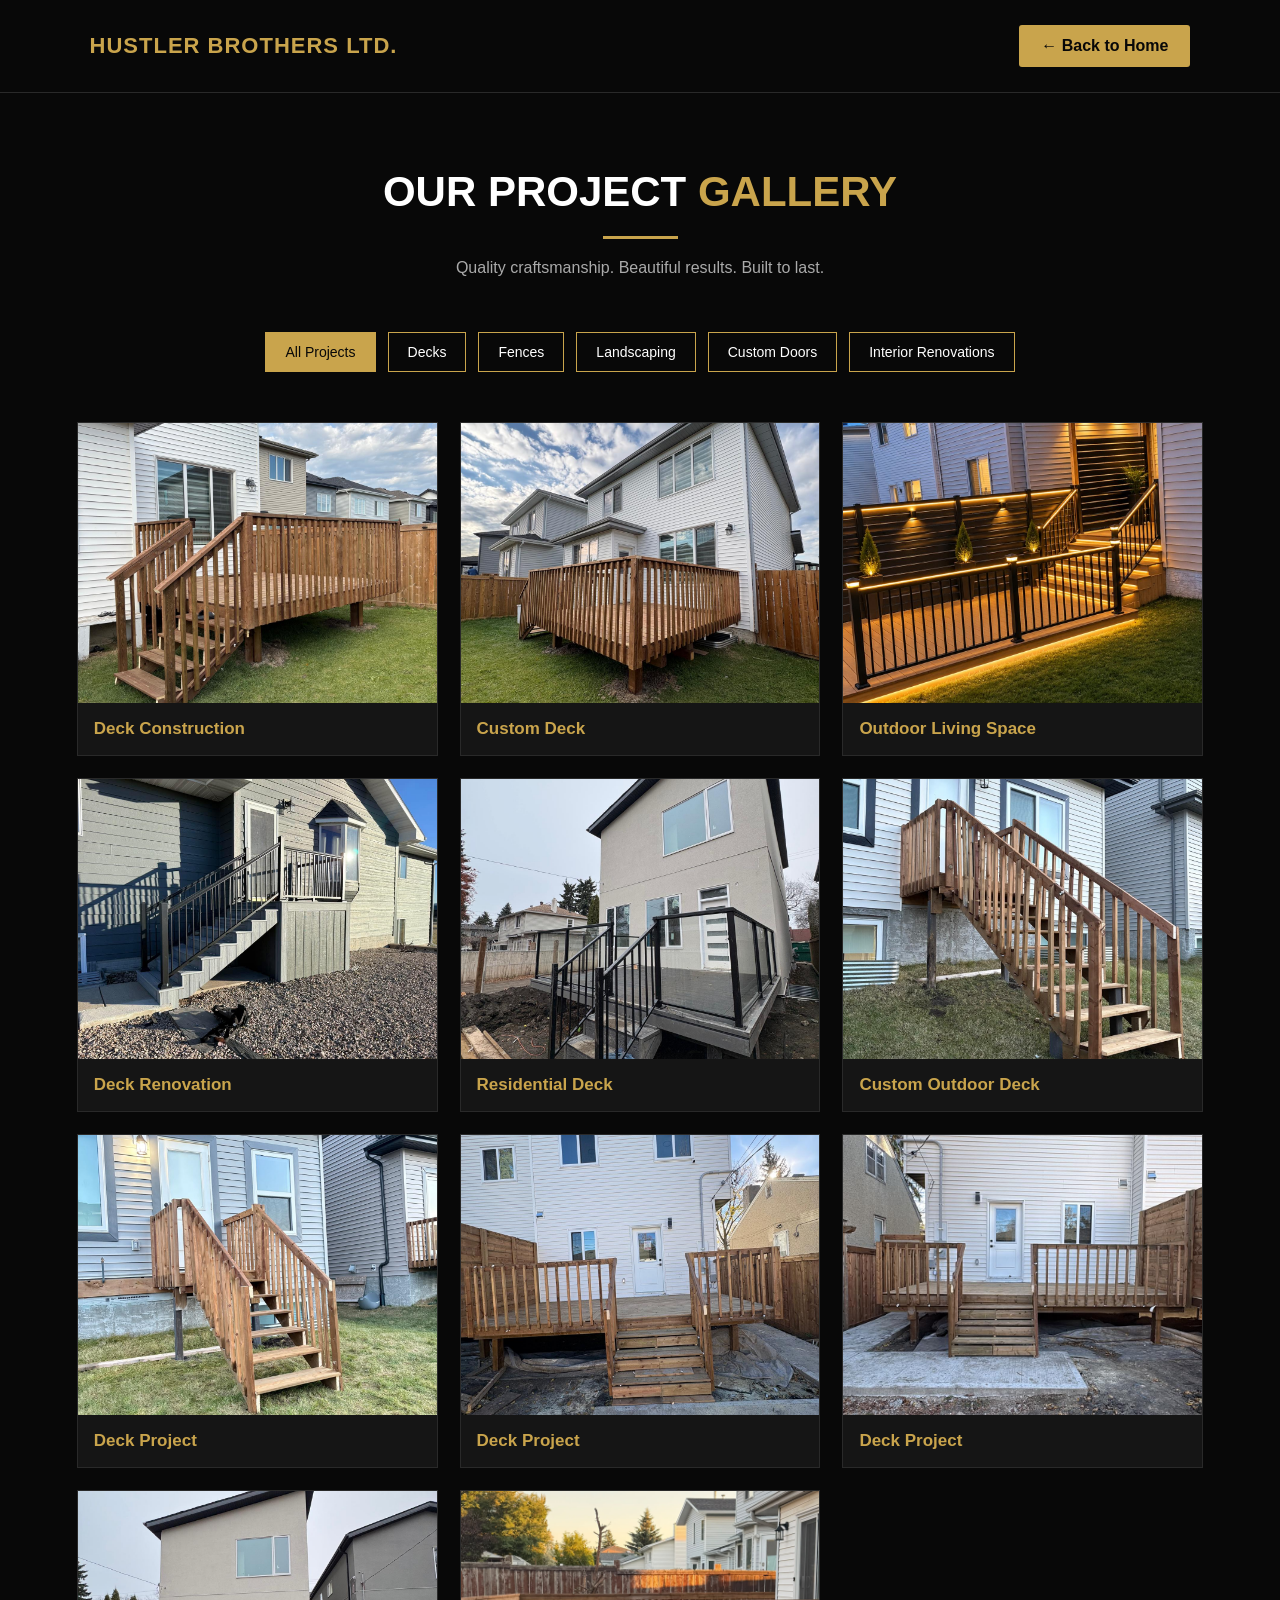
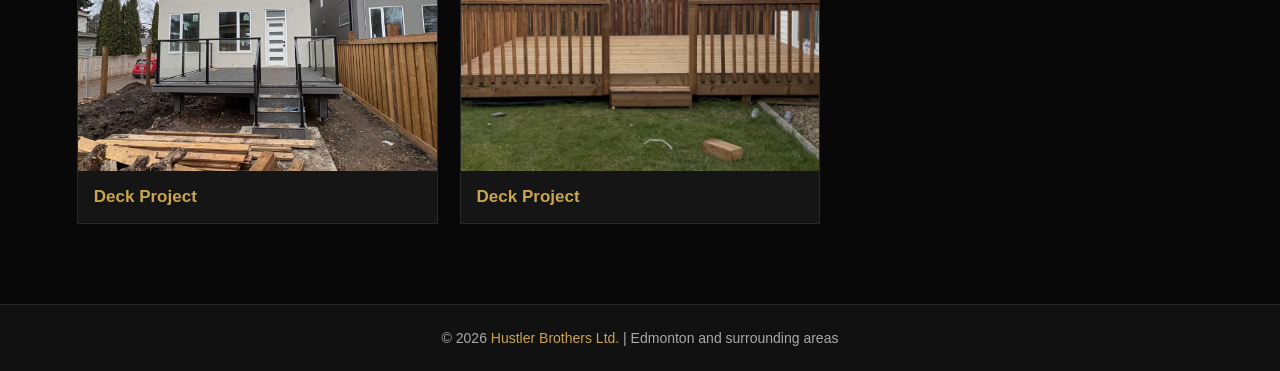
==== gallery.html @ 07916209 "Add initial project gallery HTML structure" ====
<!DOCTYPE html>
<html lang="en">
<head>
    <meta charset="UTF-8">
    <meta name="viewport" content="width=device-width, initial-scale=1.0">
    <title>Project Gallery | Hustler Brothers Ltd.</title>

    <style>
        :root {
            --black: #080808;
            --dark: #151515;
            --gold: #c9a44c;
            --white: #ffffff;
            --grey: #aaaaaa;
        }

        * {
            margin: 0;
            padding: 0;
            box-sizing: border-box;
        }

        body {
            background: var(--black);
            color: var(--white);
            font-family: Arial, sans-serif;
        }

        header {
            padding: 25px 7%;
            display: flex;
            justify-content: space-between;
            align-items: center;
            border-bottom: 1px solid #292929;
            gap: 15px;
        }

        .logo {
            color: var(--gold);
            font-size: 22px;
            font-weight: bold;
            letter-spacing: 1px;
        }

        .back-button {
            color: var(--black);
            background: var(--gold);
            padding: 12px 22px;
            text-decoration: none;
            font-weight: bold;
            border-radius: 3px;
        }

        .back-button:hover {
            background: var(--white);
        }

        .gallery-heading {
            text-align: center;
            padding: 75px 20px 35px;
        }

        .gallery-heading h1 {
            font-size: 42px;
            margin-bottom: 15px;
        }

        .gallery-heading h1 span {
            color: var(--gold);
        }

        .gallery-heading p {
            color: var(--grey);
            font-size: 16px;
        }

        .gold-line {
            width: 75px;
            height: 3px;
            background: var(--gold);
            margin: 20px auto;
        }

        .filter-buttons {
            display: flex;
            justify-content: center;
            flex-wrap: wrap;
            gap: 12px;
            padding: 20px;
        }

        .filter-buttons button {
            background: transparent;
            color: var(--white);
            border: 1px solid var(--gold);
            padding: 11px 19px;
            cursor: pointer;
            font-size: 14px;
            transition: 0.3s;
        }

        .filter-buttons button:hover,
        .filter-buttons button.active {
            background: var(--gold);
            color: var(--black);
        }

        .gallery {
            max-width: 1400px;
            margin: 30px auto 80px;
            padding: 0 6%;
            display: grid;
            grid-template-columns: repeat(3, 1fr);
            gap: 22px;
        }

        .gallery-item {
            background: var(--dark);
            overflow: hidden;
            border: 1px solid #292929;
        }

        .gallery-item img {
            width: 100%;
            height: 280px;
            object-fit: cover;
            display: block;
            transition: transform 0.4s;
        }

        .gallery-item:hover img {
            transform: scale(1.05);
        }

        .gallery-item h3 {
            color: var(--gold);
            padding: 16px;
            font-size: 17px;
        }

        .empty-message {
            display: none;
            text-align: center;
            color: var(--grey);
            padding: 40px 20px;
            grid-column: 1 / -1;
        }

        footer {
            background: #111;
            text-align: center;
            padding: 25px;
            color: var(--grey);
            border-top: 1px solid #292929;
            font-size: 14px;
        }

        footer span {
            color: var(--gold);
        }

        @media (max-width: 900px) {
            .gallery {
                grid-template-columns: repeat(2, 1fr);
            }
        }

        @media (max-width: 600px) {
            header {
                padding: 20px 5%;
            }

            .logo {
                font-size: 17px;
            }

            .back-button {
                padding: 10px 13px;
                font-size: 13px;
            }

            .gallery-heading {
                padding-top: 55px;
            }

            .gallery-heading h1 {
                font-size: 32px;
            }

            .gallery {
                grid-template-columns: 1fr;
                padding: 0 5%;
            }

            .gallery-item img {
                height: 250px;
            }
        }
    </style>
</head>

<body>

    <header>
        <div class="logo">HUSTLER BROTHERS LTD.</div>
        <a href="index.html" class="back-button">← Back to Home</a>
    </header>

    <section class="gallery-heading">
        <h1>OUR PROJECT <span>GALLERY</span></h1>
        <div class="gold-line"></div>
        <p>Quality craftsmanship. Beautiful results. Built to last.</p>
    </section>

    <div class="filter-buttons">
        <button class="active" data-filter="all">All Projects</button>
        <button data-filter="decks">Decks</button>
        <button data-filter="fences">Fences</button>
        <button data-filter="landscaping">Landscaping</button>
        <button data-filter="doors">Custom Doors</button>
        <button data-filter="interiors">Interior Renovations</button>
    </div>

    <section class="gallery">

        <!-- DECK PROJECTS -->

        <div class="gallery-item" data-category="decks">
            <img src="images/deck1.jpeg" alt="Deck project 1">
            <h3>Deck Construction</h3>
        </div>

        <div class="gallery-item" data-category="decks">
            <img src="images/deck2.jpeg" alt="Deck project 2">
            <h3>Custom Deck</h3>
        </div>

        <div class="gallery-item" data-category="decks">
            <img src="images/deck3.jpeg" alt="Deck project 3">
            <h3>Outdoor Living Space</h3>
        </div>

        <div class="gallery-item" data-category="decks">
            <img src="images/deck4.jpeg" alt="Deck project 4">
            <h3>Deck Renovation</h3>
        </div>

        <div class="gallery-item" data-category="decks">
            <img src="images/deck5.jpeg" alt="Deck project 5">
            <h3>Residential Deck</h3>
        </div>

        <div class="gallery-item" data-category="decks">
            <img src="images/deck6.jpeg" alt="Deck project 6">
            <h3>Custom Outdoor Deck</h3>
        </div>

        <div class="gallery-item" data-category="decks">
            <img src="images/deck7.jpeg" alt="Deck project 7">
            <h3>Deck Project</h3>
        </div>

        <div class="gallery-item" data-category="decks">
            <img src="images/deck9.jpeg" alt="Deck project 9">
            <h3>Deck Project</h3>
        </div>

        <div class="gallery-item" data-category="decks">
            <img src="images/deck10.jpeg" alt="Deck project 10">
            <h3>Deck Project</h3>
        </div>

        <div class="gallery-item" data-category="decks">
            <img src="images/deck11.jpeg" alt="Deck project 11">
            <h3>Deck Project</h3>
        </div>

        <div class="gallery-item" data-category="decks">
            <img src="images/deck12.jpeg" alt="Deck project 12">
            <h3>Deck Project</h3>
        </div>

        <p class="empty-message">More project photos coming soon.</p>

    </section>

    <footer>
        © 2026 <span>Hustler Brothers Ltd.</span> | Edmonton and surrounding areas
    </footer>

    <script>
        const filterButtons = document.querySelectorAll(".filter-buttons button");
        const galleryItems = document.querySelectorAll(".gallery-item");
        const emptyMessage = document.querySelector(".empty-message");

        filterButtons.forEach(button => {
            button.addEventListener("click", () => {

                filterButtons.forEach(btn => btn.classList.remove("active"));
                button.classList.add("active");

                const filter = button.dataset.filter;
                let visibleCount = 0;

                galleryItems.forEach(item => {
                    const show = filter === "all" ||
                                 item.dataset.category === filter;

                    item.style.display = show ? "block" : "none";

                    if (show) visibleCount++;
                });

                emptyMessage.style.display =
                    visibleCount === 0 ? "block" : "none";
            });
        });
    </script>

</body>
</html>
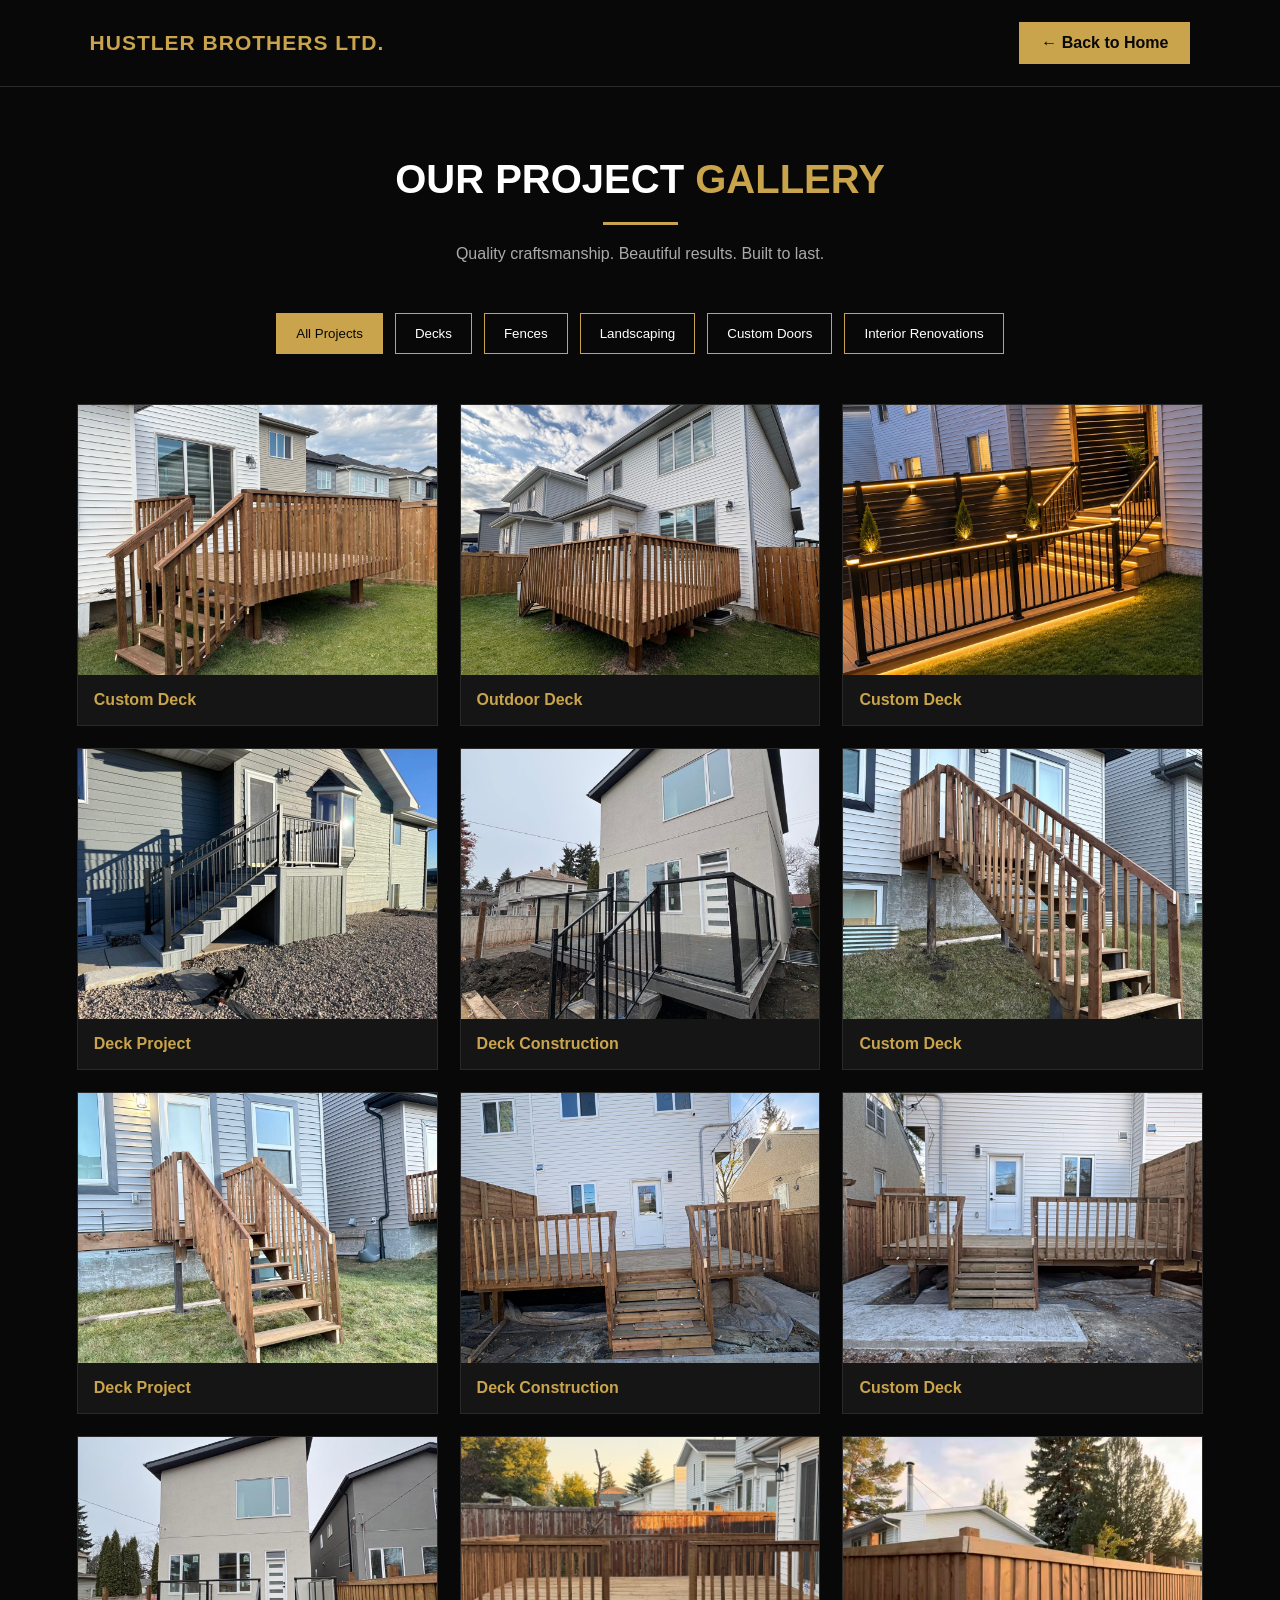
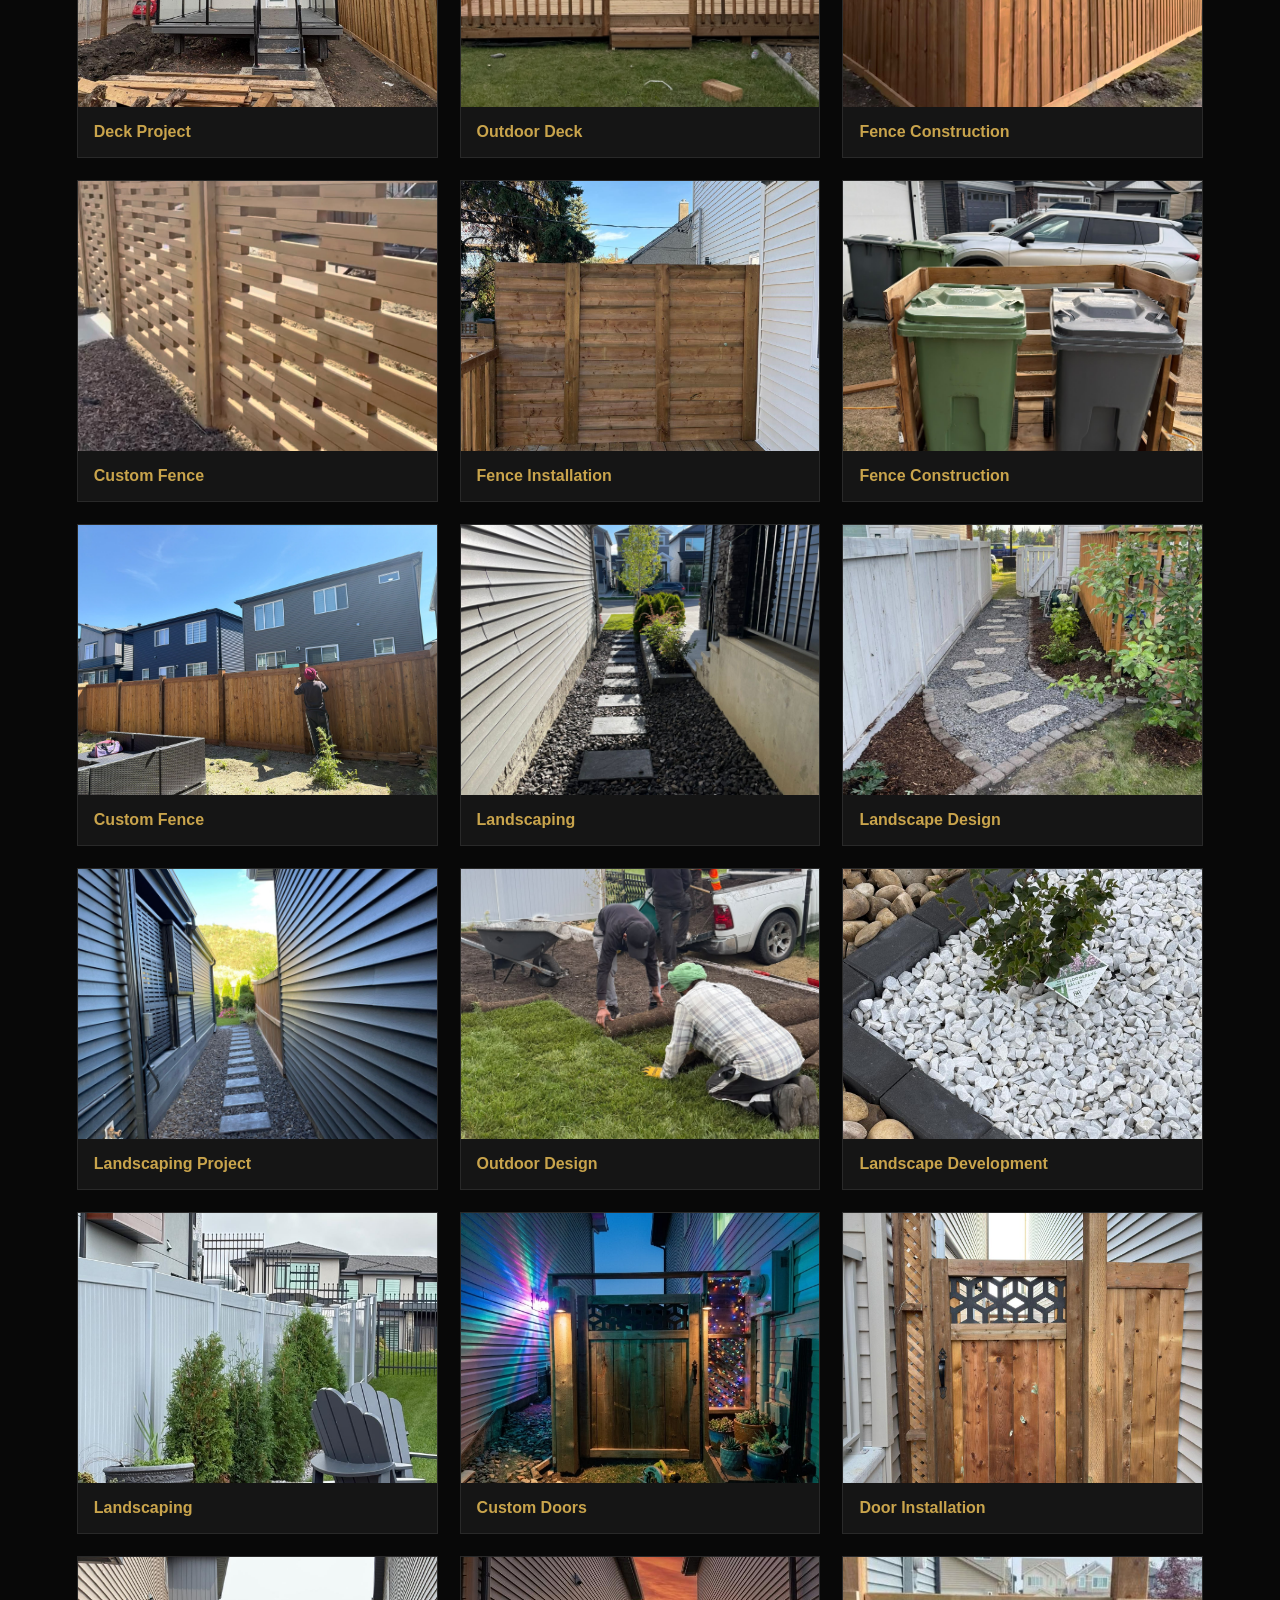
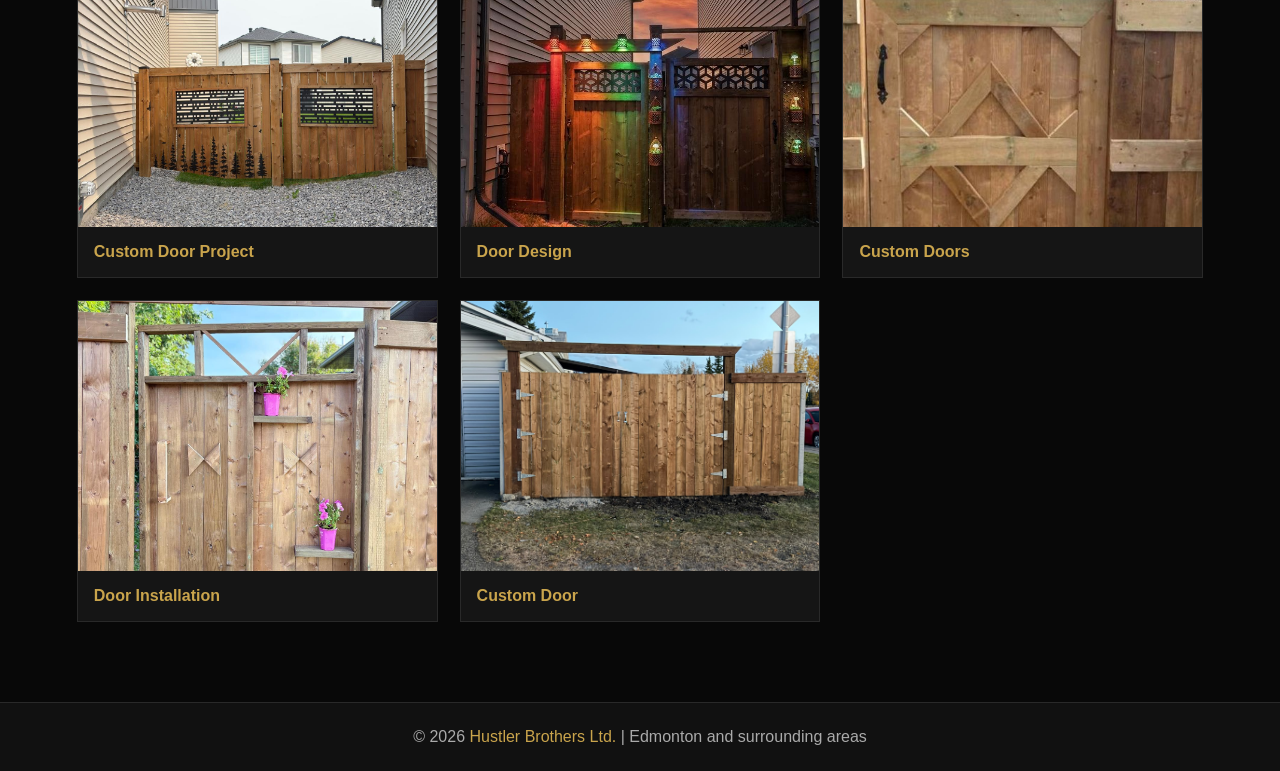
==== commit 7456d51c: "Update gallery.html with SEO meta and style adjustments Added meta description for SEO and adjusted " ====
--- a/gallery.html
+++ b/gallery.html
@@ -4,7 +4,9 @@
 <head>
     <meta charset="UTF-8">
     <meta name="viewport" content="width=device-width, initial-scale=1.0">
+
     <title>Project Gallery | Hustler Brothers Ltd.</title>
+    <meta name="description" content="Explore deck construction, fencing, landscaping and custom door projects by Hustler Brothers Ltd. in Edmonton.">
 
     <style>
         :root {
@@ -28,51 +30,44 @@
         }
 
         header {
-            padding: 25px 7%;
+            padding: 22px 7%;
             display: flex;
             justify-content: space-between;
             align-items: center;
             border-bottom: 1px solid #292929;
-            gap: 15px;
         }
 
         .logo {
             color: var(--gold);
-            font-size: 22px;
+            font-size: 21px;
             font-weight: bold;
             letter-spacing: 1px;
         }
 
         .back-button {
+            background: var(--gold);
             color: var(--black);
-            background: var(--gold);
             padding: 12px 22px;
             text-decoration: none;
             font-weight: bold;
-            border-radius: 3px;
-        }
-
-        .back-button:hover {
-            background: var(--white);
         }
 
         .gallery-heading {
             text-align: center;
-            padding: 75px 20px 35px;
+            padding: 70px 20px 30px;
         }
 
         .gallery-heading h1 {
-            font-size: 42px;
+            font-size: 40px;
             margin-bottom: 15px;
         }
 
-        .gallery-heading h1 span {
+        .gallery-heading span {
             color: var(--gold);
         }
 
         .gallery-heading p {
             color: var(--grey);
-            font-size: 16px;
         }
 
         .gold-line {
@@ -92,11 +87,10 @@
 
         .filter-buttons button {
             background: transparent;
-            color: var(--white);
+            color: white;
             border: 1px solid var(--gold);
-            padding: 11px 19px;
+            padding: 12px 19px;
             cursor: pointer;
-            font-size: 14px;
             transition: 0.3s;
         }
 
@@ -117,13 +111,13 @@
 
         .gallery-item {
             background: var(--dark);
+            border: 1px solid #292929;
             overflow: hidden;
-            border: 1px solid #292929;
         }
 
         .gallery-item img {
             width: 100%;
-            height: 280px;
+            height: 270px;
             object-fit: cover;
             display: block;
             transition: transform 0.4s;
@@ -136,14 +130,14 @@
         .gallery-item h3 {
             color: var(--gold);
             padding: 16px;
-            font-size: 17px;
+            font-size: 16px;
         }
 
         .empty-message {
             display: none;
+            color: var(--grey);
             text-align: center;
-            color: var(--grey);
-            padding: 40px 20px;
+            padding: 40px;
             grid-column: 1 / -1;
         }
 
@@ -153,7 +147,6 @@
             padding: 25px;
             color: var(--grey);
             border-top: 1px solid #292929;
-            font-size: 14px;
         }
 
         footer span {
@@ -168,24 +161,20 @@
 
         @media (max-width: 600px) {
             header {
-                padding: 20px 5%;
+                padding: 18px 5%;
             }
 
             .logo {
-                font-size: 17px;
+                font-size: 15px;
             }
 
             .back-button {
-                padding: 10px 13px;
-                font-size: 13px;
-            }
-
-            .gallery-heading {
-                padding-top: 55px;
+                padding: 10px;
+                font-size: 12px;
             }
 
             .gallery-heading h1 {
-                font-size: 32px;
+                font-size: 30px;
             }
 
             .gallery {
@@ -202,121 +191,222 @@
 
 <body>
 
-    <header>
-        <div class="logo">HUSTLER BROTHERS LTD.</div>
-        <a href="index.html" class="back-button">← Back to Home</a>
-    </header>
-
-    <section class="gallery-heading">
-        <h1>OUR PROJECT <span>GALLERY</span></h1>
-        <div class="gold-line"></div>
-        <p>Quality craftsmanship. Beautiful results. Built to last.</p>
-    </section>
-
-    <div class="filter-buttons">
-        <button class="active" data-filter="all">All Projects</button>
-        <button data-filter="decks">Decks</button>
-        <button data-filter="fences">Fences</button>
-        <button data-filter="landscaping">Landscaping</button>
-        <button data-filter="doors">Custom Doors</button>
-        <button data-filter="interiors">Interior Renovations</button>
-    </div>
-
-    <section class="gallery">
-
-        <!-- DECK PROJECTS -->
-
-        <div class="gallery-item" data-category="decks">
-            <img src="images/deck1.jpeg" alt="Deck project 1">
-            <h3>Deck Construction</h3>
-        </div>
-
-        <div class="gallery-item" data-category="decks">
-            <img src="images/deck2.jpeg" alt="Deck project 2">
-            <h3>Custom Deck</h3>
-        </div>
-
-        <div class="gallery-item" data-category="decks">
-            <img src="images/deck3.jpeg" alt="Deck project 3">
-            <h3>Outdoor Living Space</h3>
-        </div>
-
-        <div class="gallery-item" data-category="decks">
-            <img src="images/deck4.jpeg" alt="Deck project 4">
-            <h3>Deck Renovation</h3>
-        </div>
-
-        <div class="gallery-item" data-category="decks">
-            <img src="images/deck5.jpeg" alt="Deck project 5">
-            <h3>Residential Deck</h3>
-        </div>
-
-        <div class="gallery-item" data-category="decks">
-            <img src="images/deck6.jpeg" alt="Deck project 6">
-            <h3>Custom Outdoor Deck</h3>
-        </div>
-
-        <div class="gallery-item" data-category="decks">
-            <img src="images/deck7.jpeg" alt="Deck project 7">
-            <h3>Deck Project</h3>
-        </div>
-
-        <div class="gallery-item" data-category="decks">
-            <img src="images/deck9.jpeg" alt="Deck project 9">
-            <h3>Deck Project</h3>
-        </div>
-
-        <div class="gallery-item" data-category="decks">
-            <img src="images/deck10.jpeg" alt="Deck project 10">
-            <h3>Deck Project</h3>
-        </div>
-
-        <div class="gallery-item" data-category="decks">
-            <img src="images/deck11.jpeg" alt="Deck project 11">
-            <h3>Deck Project</h3>
-        </div>
-
-        <div class="gallery-item" data-category="decks">
-            <img src="images/deck12.jpeg" alt="Deck project 12">
-            <h3>Deck Project</h3>
-        </div>
-
-        <p class="empty-message">More project photos coming soon.</p>
-
-    </section>
-
-    <footer>
-        © 2026 <span>Hustler Brothers Ltd.</span> | Edmonton and surrounding areas
-    </footer>
-
-    <script>
-        const filterButtons = document.querySelectorAll(".filter-buttons button");
-        const galleryItems = document.querySelectorAll(".gallery-item");
-        const emptyMessage = document.querySelector(".empty-message");
-
-        filterButtons.forEach(button => {
-            button.addEventListener("click", () => {
-
-                filterButtons.forEach(btn => btn.classList.remove("active"));
-                button.classList.add("active");
-
-                const filter = button.dataset.filter;
-                let visibleCount = 0;
-
-                galleryItems.forEach(item => {
-                    const show = filter === "all" ||
-                                 item.dataset.category === filter;
-
-                    item.style.display = show ? "block" : "none";
-
-                    if (show) visibleCount++;
-                });
-
-                emptyMessage.style.display =
-                    visibleCount === 0 ? "block" : "none";
+<header>
+    <div class="logo">HUSTLER BROTHERS LTD.</div>
+    <a href="index.html" class="back-button">← Back to Home</a>
+</header>
+
+<section class="gallery-heading">
+    <h1>OUR PROJECT <span>GALLERY</span></h1>
+    <div class="gold-line"></div>
+    <p>Quality craftsmanship. Beautiful results. Built to last.</p>
+</section>
+
+<div class="filter-buttons">
+    <button class="active" data-filter="all">All Projects</button>
+    <button data-filter="decks">Decks</button>
+    <button data-filter="fences">Fences</button>
+    <button data-filter="landscaping">Landscaping</button>
+    <button data-filter="doors">Custom Doors</button>
+    <button data-filter="interiors">Interior Renovations</button>
+</div>
+
+<section class="gallery">
+
+    <!-- DECK PROJECTS -->
+
+    <div class="gallery-item" data-category="decks">
+        <img src="images/deck1.jpeg" alt="Deck project 1">
+        <h3>Custom Deck</h3>
+    </div>
+
+    <div class="gallery-item" data-category="decks">
+        <img src="images/deck2.jpeg" alt="Deck project 2">
+        <h3>Outdoor Deck</h3>
+    </div>
+
+    <div class="gallery-item" data-category="decks">
+        <img src="images/deck3.jpeg" alt="Deck project 3">
+        <h3>Custom Deck</h3>
+    </div>
+
+    <div class="gallery-item" data-category="decks">
+        <img src="images/deck4.jpeg" alt="Deck project 4">
+        <h3>Deck Project</h3>
+    </div>
+
+    <div class="gallery-item" data-category="decks">
+        <img src="images/deck5.jpeg" alt="Deck project 5">
+        <h3>Deck Construction</h3>
+    </div>
+
+    <div class="gallery-item" data-category="decks">
+        <img src="images/deck6.jpeg" alt="Deck project 6">
+        <h3>Custom Deck</h3>
+    </div>
+
+    <div class="gallery-item" data-category="decks">
+        <img src="images/deck7.jpeg" alt="Deck project 7">
+        <h3>Deck Project</h3>
+    </div>
+
+    <div class="gallery-item" data-category="decks">
+        <img src="images/deck9.jpeg" alt="Deck project 9">
+        <h3>Deck Construction</h3>
+    </div>
+
+    <div class="gallery-item" data-category="decks">
+        <img src="images/deck10.jpeg" alt="Deck project 10">
+        <h3>Custom Deck</h3>
+    </div>
+
+    <div class="gallery-item" data-category="decks">
+        <img src="images/deck11.jpeg" alt="Deck project 11">
+        <h3>Deck Project</h3>
+    </div>
+
+    <div class="gallery-item" data-category="decks">
+        <img src="images/deck12.jpeg" alt="Deck project 12">
+        <h3>Outdoor Deck</h3>
+    </div>
+
+
+    <!-- FENCE PROJECTS -->
+
+    <div class="gallery-item" data-category="fences">
+        <img src="images/fence1.jpeg" alt="Fence project 1">
+        <h3>Fence Construction</h3>
+    </div>
+
+    <div class="gallery-item" data-category="fences">
+        <img src="images/fence2.jpeg" alt="Fence project 2">
+        <h3>Custom Fence</h3>
+    </div>
+
+    <div class="gallery-item" data-category="fences">
+        <img src="images/fence5.jpeg" alt="Fence project 5">
+        <h3>Fence Installation</h3>
+    </div>
+
+    <div class="gallery-item" data-category="fences">
+        <img src="images/fence6.jpeg" alt="Fence project 6">
+        <h3>Fence Construction</h3>
+    </div>
+
+    <div class="gallery-item" data-category="fences">
+        <img src="images/fence7.jpeg" alt="Fence project 7">
+        <h3>Custom Fence</h3>
+    </div>
+
+
+    <!-- LANDSCAPING PROJECTS -->
+
+    <div class="gallery-item" data-category="landscaping">
+        <img src="images/landscaping1.jpeg" alt="Landscaping project 1">
+        <h3>Landscaping</h3>
+    </div>
+
+    <div class="gallery-item" data-category="landscaping">
+        <img src="images/landscaping2.jpeg" alt="Landscaping project 2">
+        <h3>Landscape Design</h3>
+    </div>
+
+    <div class="gallery-item" data-category="landscaping">
+        <img src="images/landscaping3.jpeg" alt="Landscaping project 3">
+        <h3>Landscaping Project</h3>
+    </div>
+
+    <div class="gallery-item" data-category="landscaping">
+        <img src="images/landscaping4.jpeg" alt="Landscaping project 4">
+        <h3>Outdoor Design</h3>
+    </div>
+
+    <div class="gallery-item" data-category="landscaping">
+        <img src="images/landscaping5.jpeg" alt="Landscaping project 5">
+        <h3>Landscape Development</h3>
+    </div>
+
+    <div class="gallery-item" data-category="landscaping">
+        <img src="images/landscaping7.jpeg" alt="Landscaping project 7">
+        <h3>Landscaping</h3>
+    </div>
+
+
+    <!-- CUSTOM DOOR PROJECTS -->
+
+    <div class="gallery-item" data-category="doors">
+        <img src="images/door1.jpeg" alt="Custom door project 1">
+        <h3>Custom Doors</h3>
+    </div>
+
+    <div class="gallery-item" data-category="doors">
+        <img src="images/door2.jpeg" alt="Custom door project 2">
+        <h3>Door Installation</h3>
+    </div>
+
+    <div class="gallery-item" data-category="doors">
+        <img src="images/door3.jpeg" alt="Custom door project 3">
+        <h3>Custom Door Project</h3>
+    </div>
+
+    <div class="gallery-item" data-category="doors">
+        <img src="images/door4.jpeg" alt="Custom door project 4">
+        <h3>Door Design</h3>
+    </div>
+
+    <div class="gallery-item" data-category="doors">
+        <img src="images/door5.jpeg" alt="Custom door project 5">
+        <h3>Custom Doors</h3>
+    </div>
+
+    <div class="gallery-item" data-category="doors">
+        <img src="images/door6.jpeg" alt="Custom door project 6">
+        <h3>Door Installation</h3>
+    </div>
+
+    <div class="gallery-item" data-category="doors">
+        <img src="images/door9.jpeg" alt="Custom door project 9">
+        <h3>Custom Door</h3>
+    </div>
+
+    <p class="empty-message">More project photos coming soon.</p>
+
+</section>
+
+<footer>
+    © 2026 <span>Hustler Brothers Ltd.</span> |
+    Edmonton and surrounding areas
+</footer>
+
+<script>
+    const buttons = document.querySelectorAll(".filter-buttons button");
+    const items = document.querySelectorAll(".gallery-item");
+    const emptyMessage = document.querySelector(".empty-message");
+
+    buttons.forEach(button => {
+        button.addEventListener("click", () => {
+
+            buttons.forEach(btn => btn.classList.remove("active"));
+            button.classList.add("active");
+
+            const filter = button.dataset.filter;
+            let count = 0;
+
+            items.forEach(item => {
+                const show =
+                    filter === "all" ||
+                    item.dataset.category === filter;
+
+                item.style.display = show ? "block" : "none";
+
+                if (show) count++;
             });
+
+            emptyMessage.style.display =
+                count === 0 ? "block" : "none";
         });
-    </script>
+    });
+</script>
 
 </body>
 </html>
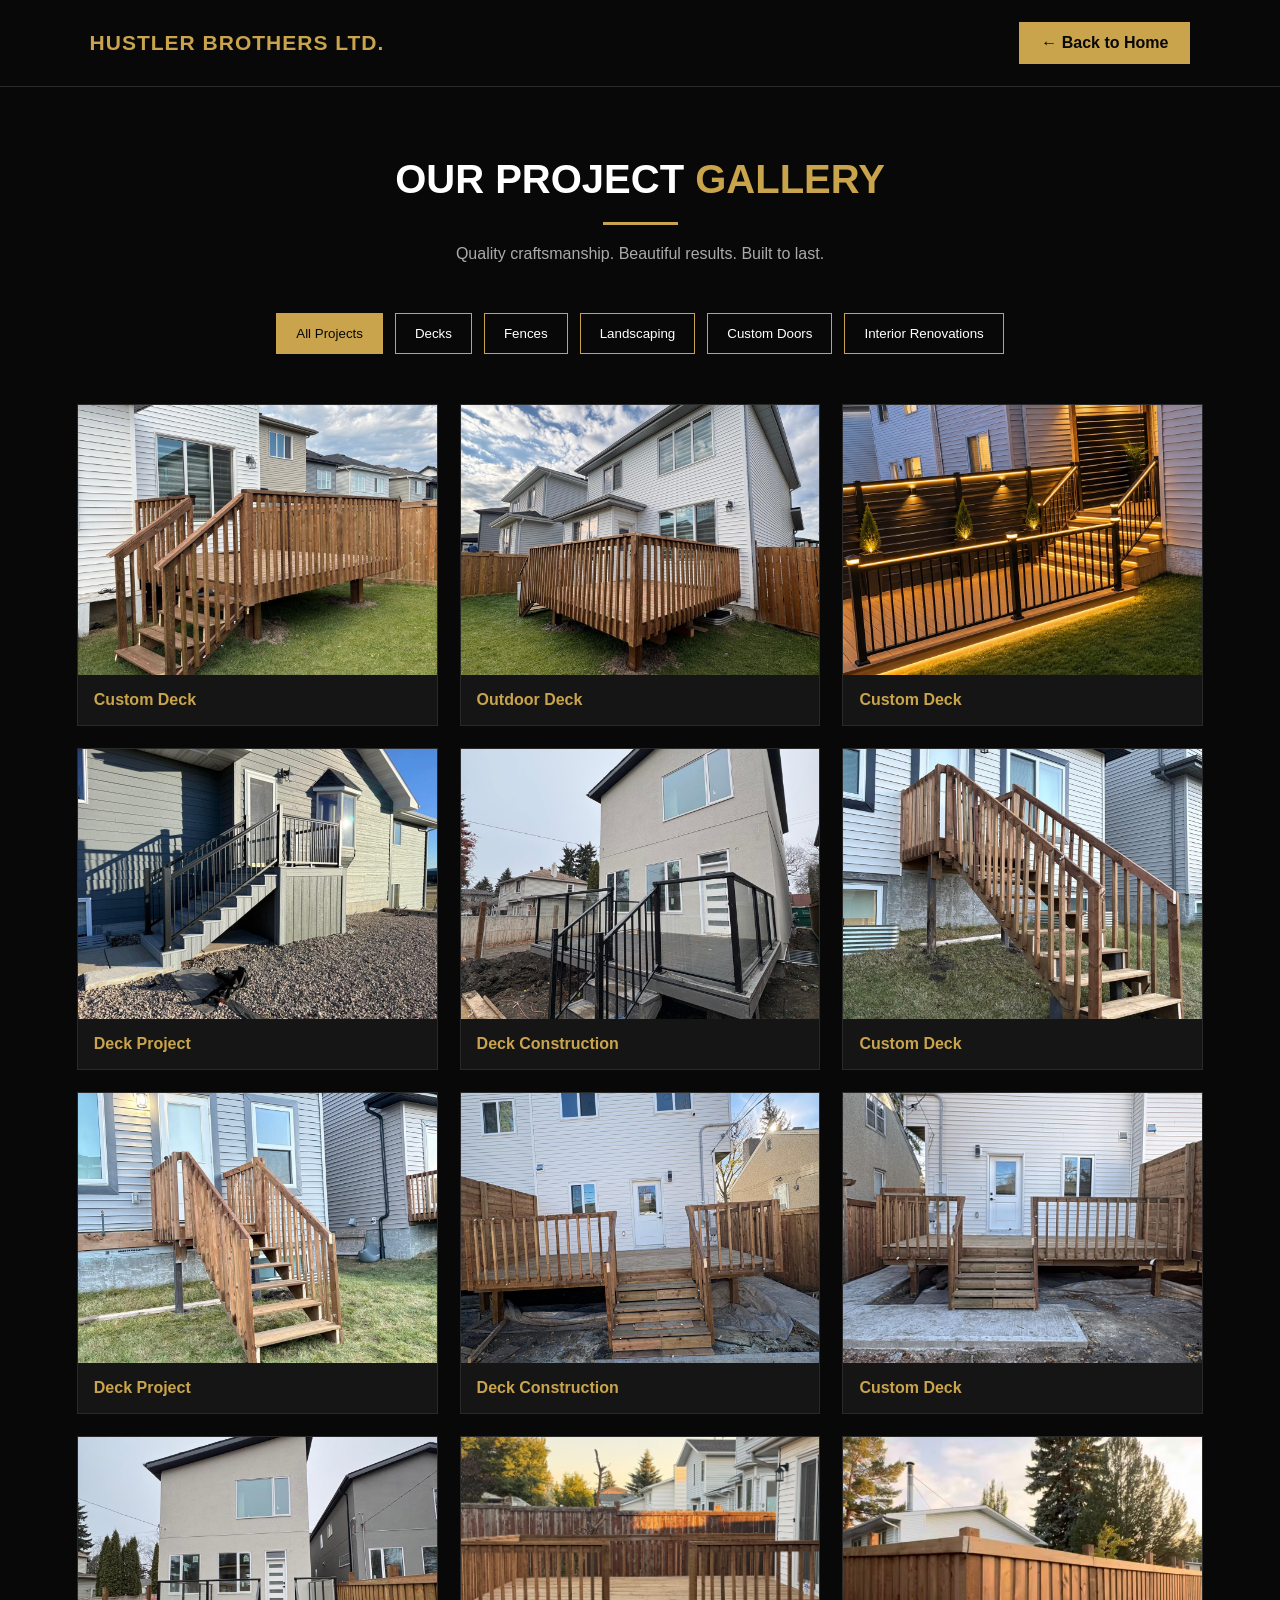
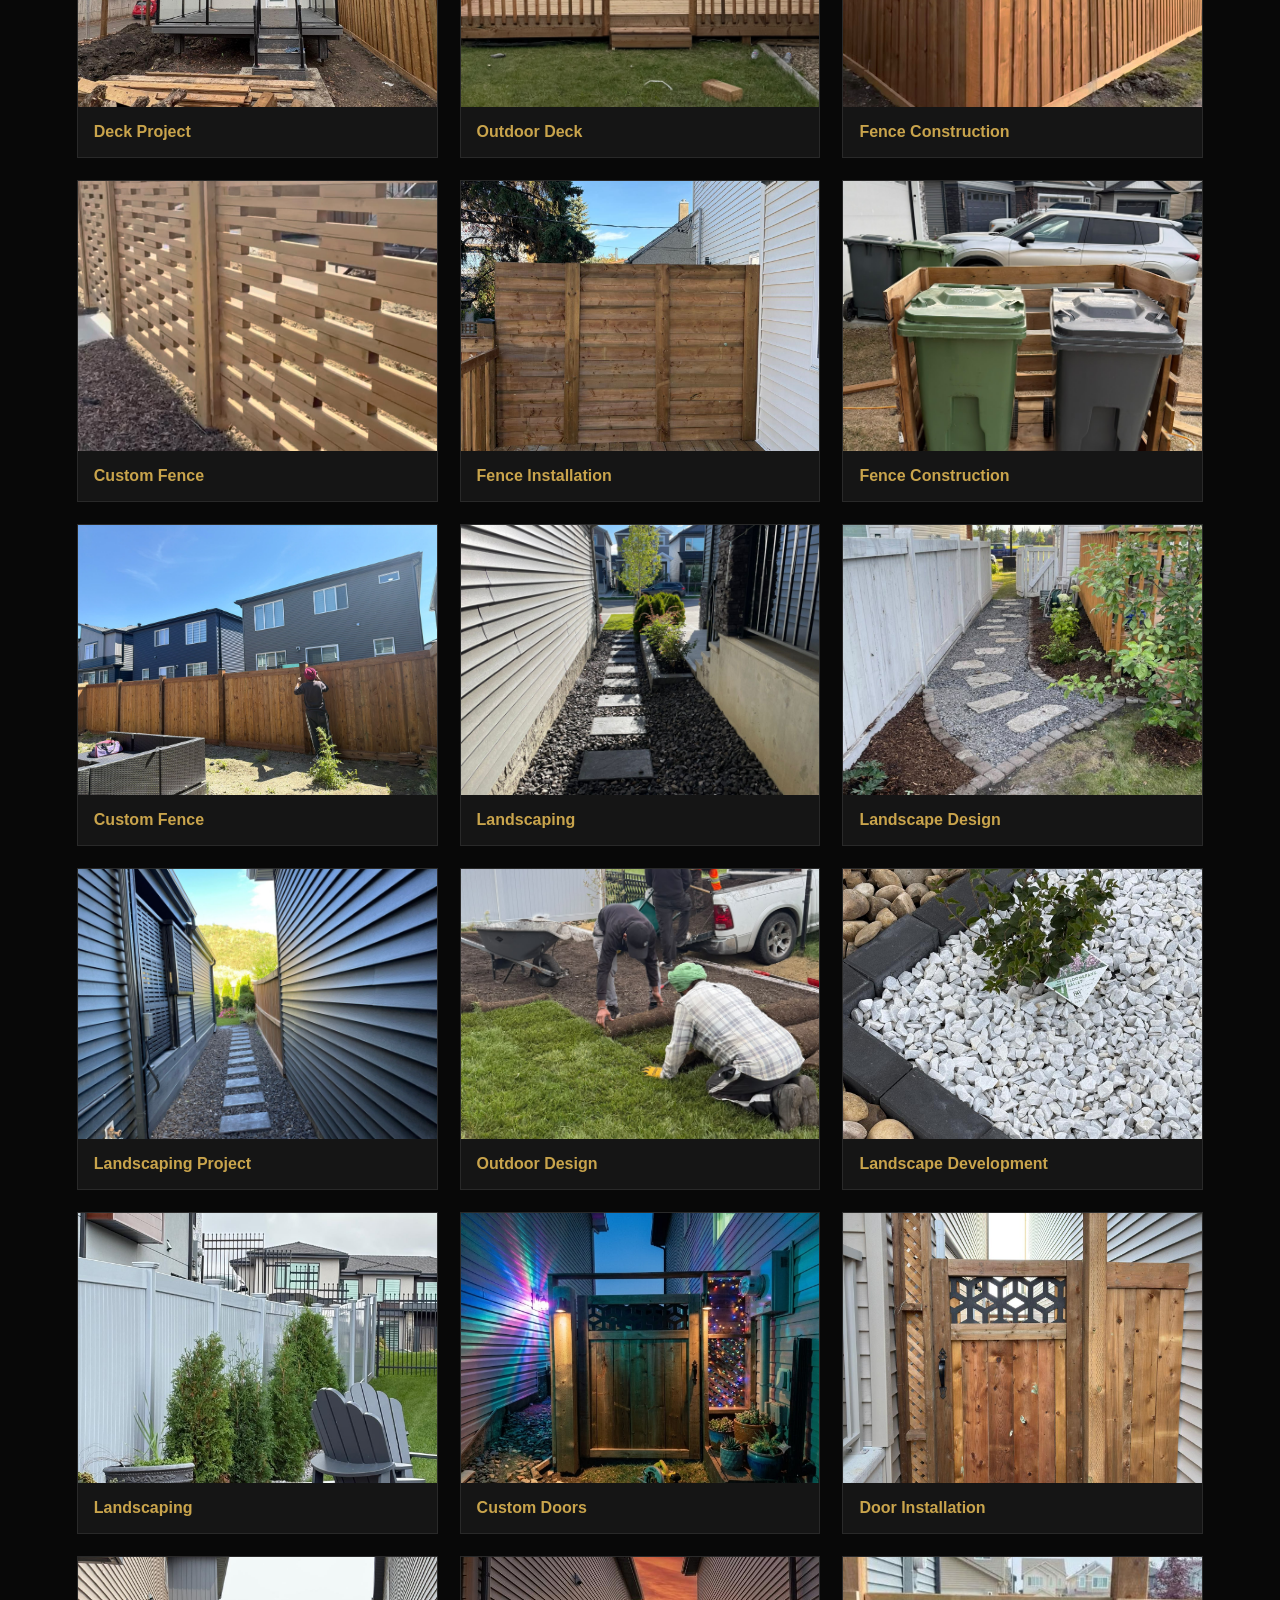
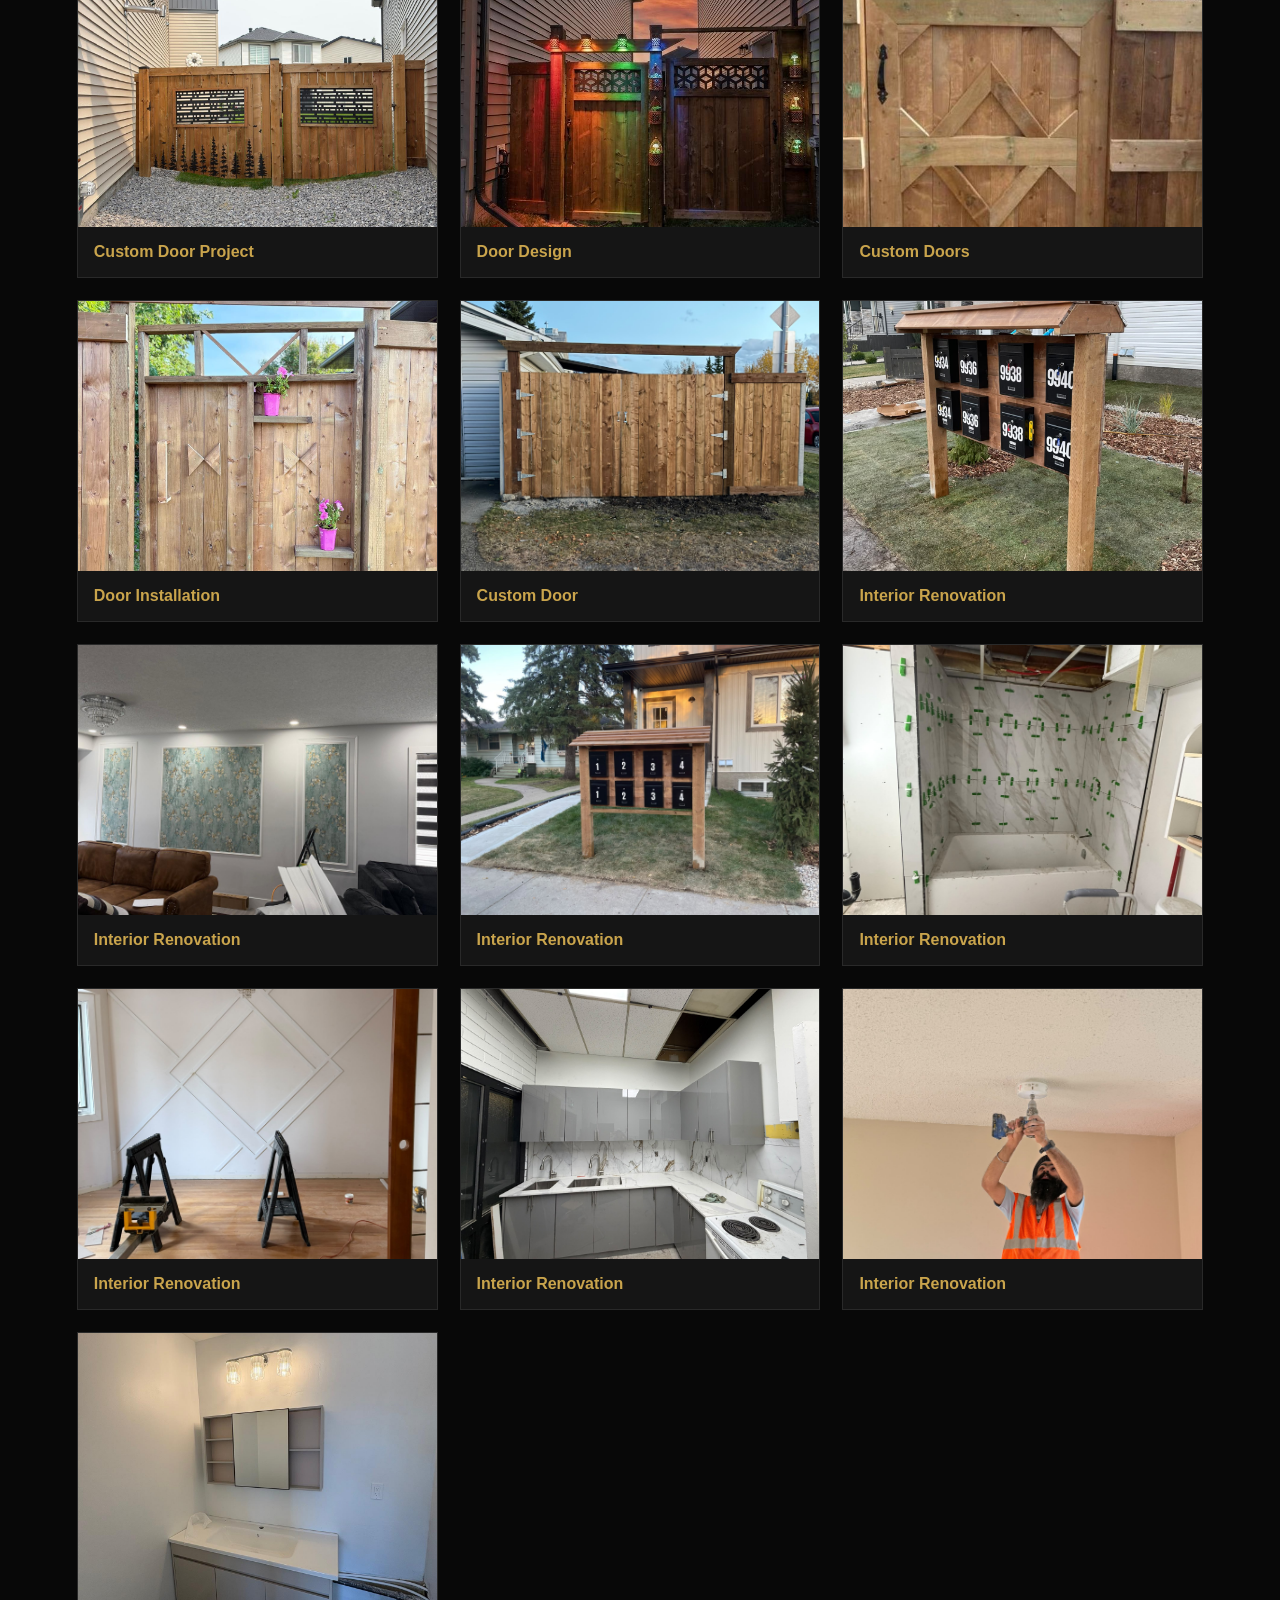
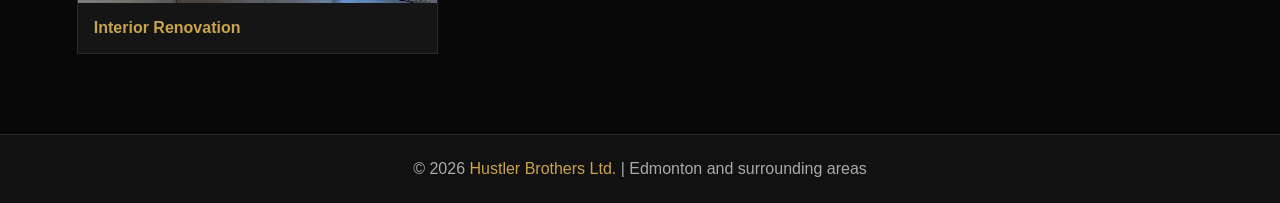
==== commit a9b8ce69: "Add interior renovation projects to gallery Added multiple interior renovation project images to the" ====
--- a/gallery.html
+++ b/gallery.html
@@ -369,7 +369,48 @@
         <h3>Custom Door</h3>
     </div>
 
-    <p class="empty-message">More project photos coming soon.</p>
+   
+<!-- INTERIOR RENOVATION PROJECTS -->
+
+<div class="gallery-item" data-category="interiors">
+    <img src="images/renovation007.jpeg" alt="Interior renovation project">
+    <h3>Interior Renovation</h3>
+</div>
+
+<div class="gallery-item" data-category="interiors">
+    <img src="images/renovation1.jpeg" alt="Interior renovation project">
+    <h3>Interior Renovation</h3>
+</div>
+
+<div class="gallery-item" data-category="interiors">
+    <img src="images/renovation2.jpeg" alt="Interior renovation project">
+    <h3>Interior Renovation</h3>
+</div>
+
+<div class="gallery-item" data-category="interiors">
+    <img src="images/renovation3.jpeg" alt="Interior renovation project">
+    <h3>Interior Renovation</h3>
+</div>
+
+<div class="gallery-item" data-category="interiors">
+    <img src="images/renovation4.jpeg" alt="Interior renovation project">
+    <h3>Interior Renovation</h3>
+</div>
+
+<div class="gallery-item" data-category="interiors">
+    <img src="images/renovation5.jpeg" alt="Interior renovation project">
+    <h3>Interior Renovation</h3>
+</div>
+
+<div class="gallery-item" data-category="interiors">
+    <img src="images/renovation7.jpeg" alt="Interior renovation project">
+    <h3>Interior Renovation</h3>
+</div>
+
+<div class="gallery-item" data-category="interiors">
+    <img src="images/renovation8.jpeg" alt="Interior renovation project">
+    <h3>Interior Renovation</h3>
+</div>
 
 </section>
 
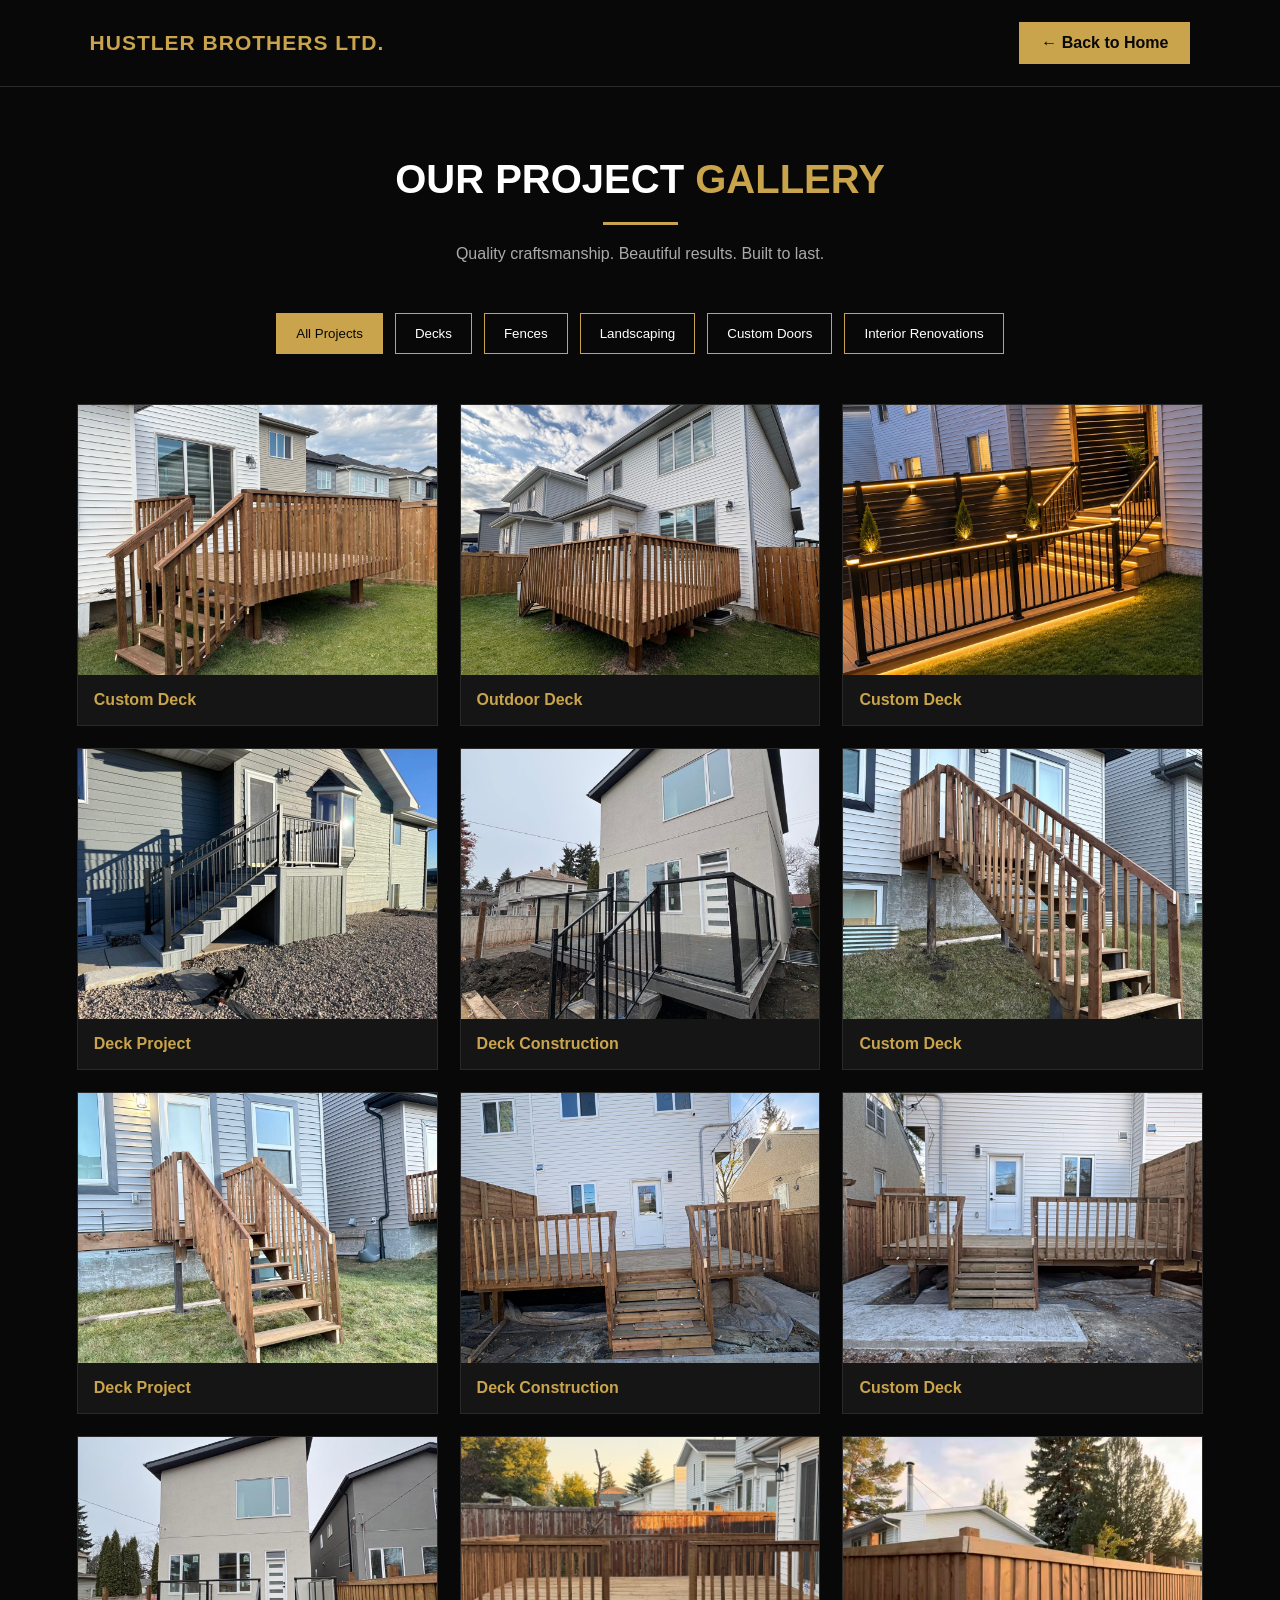
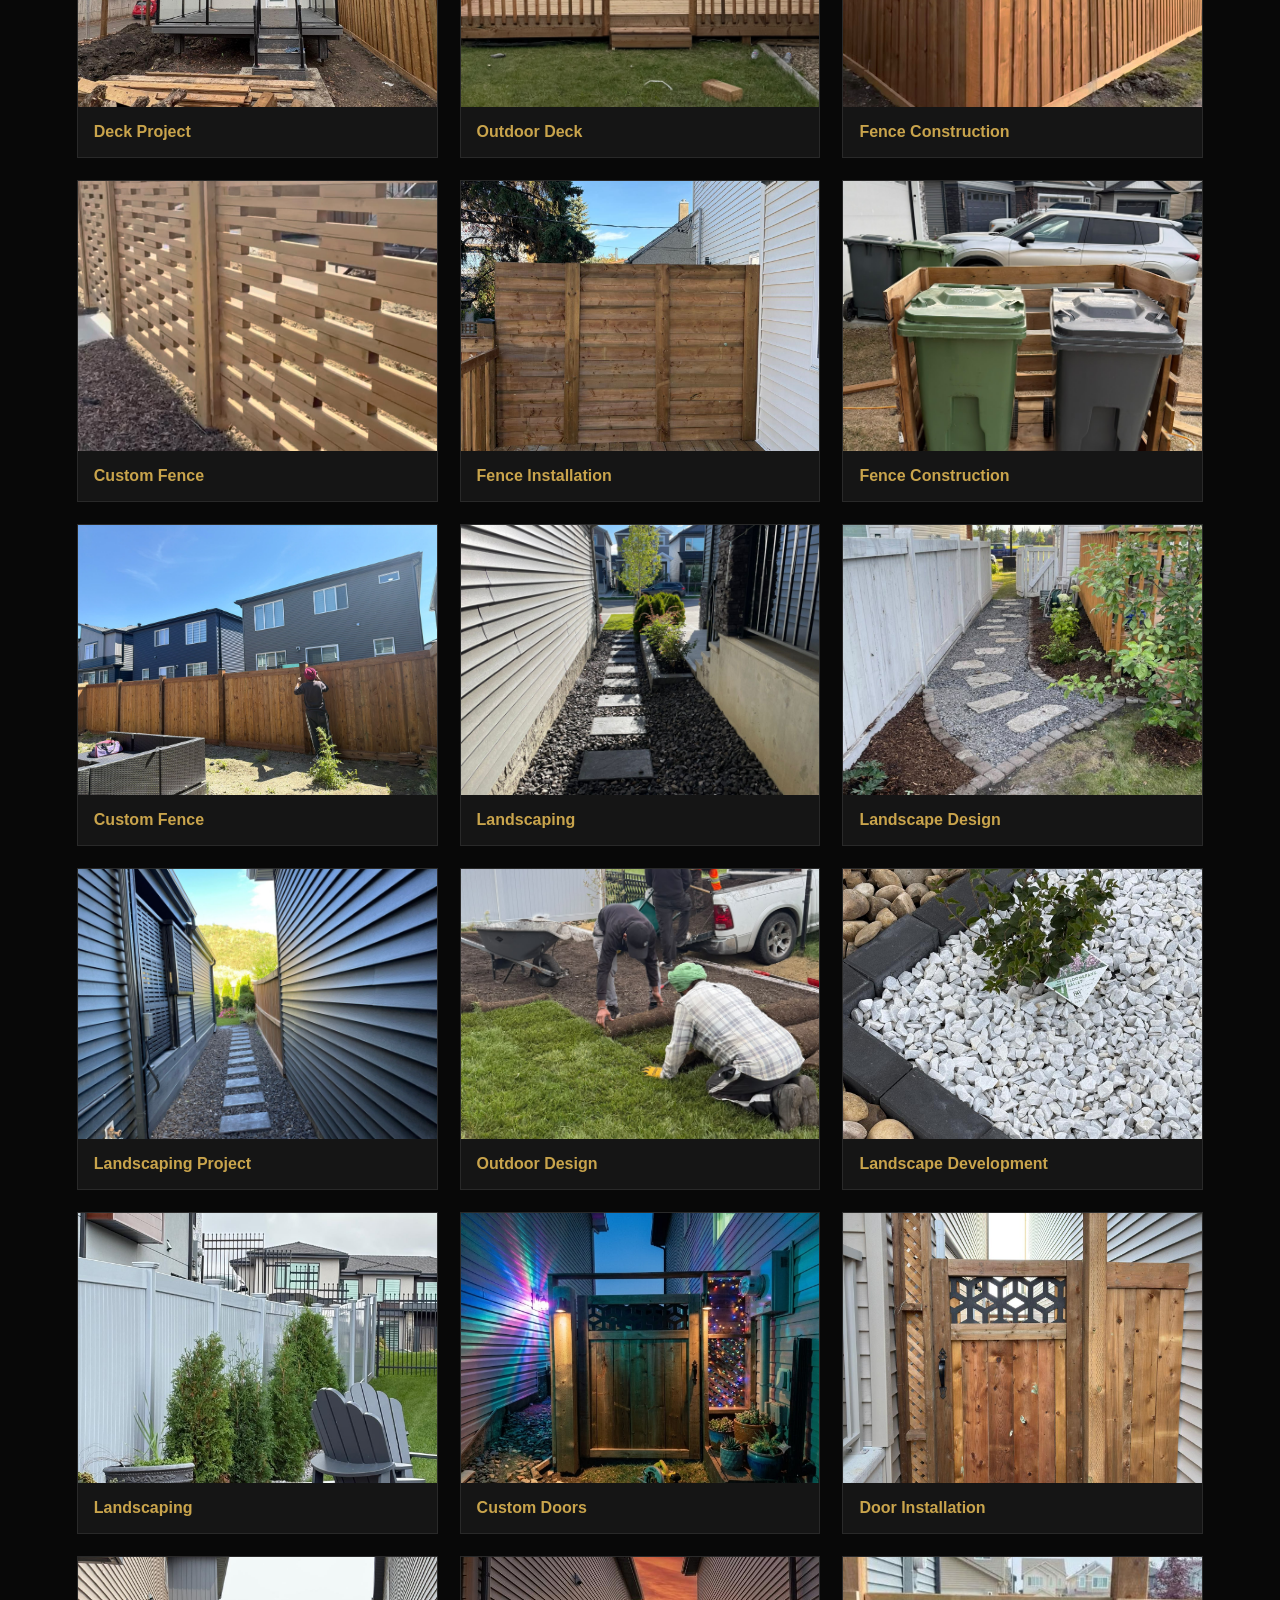
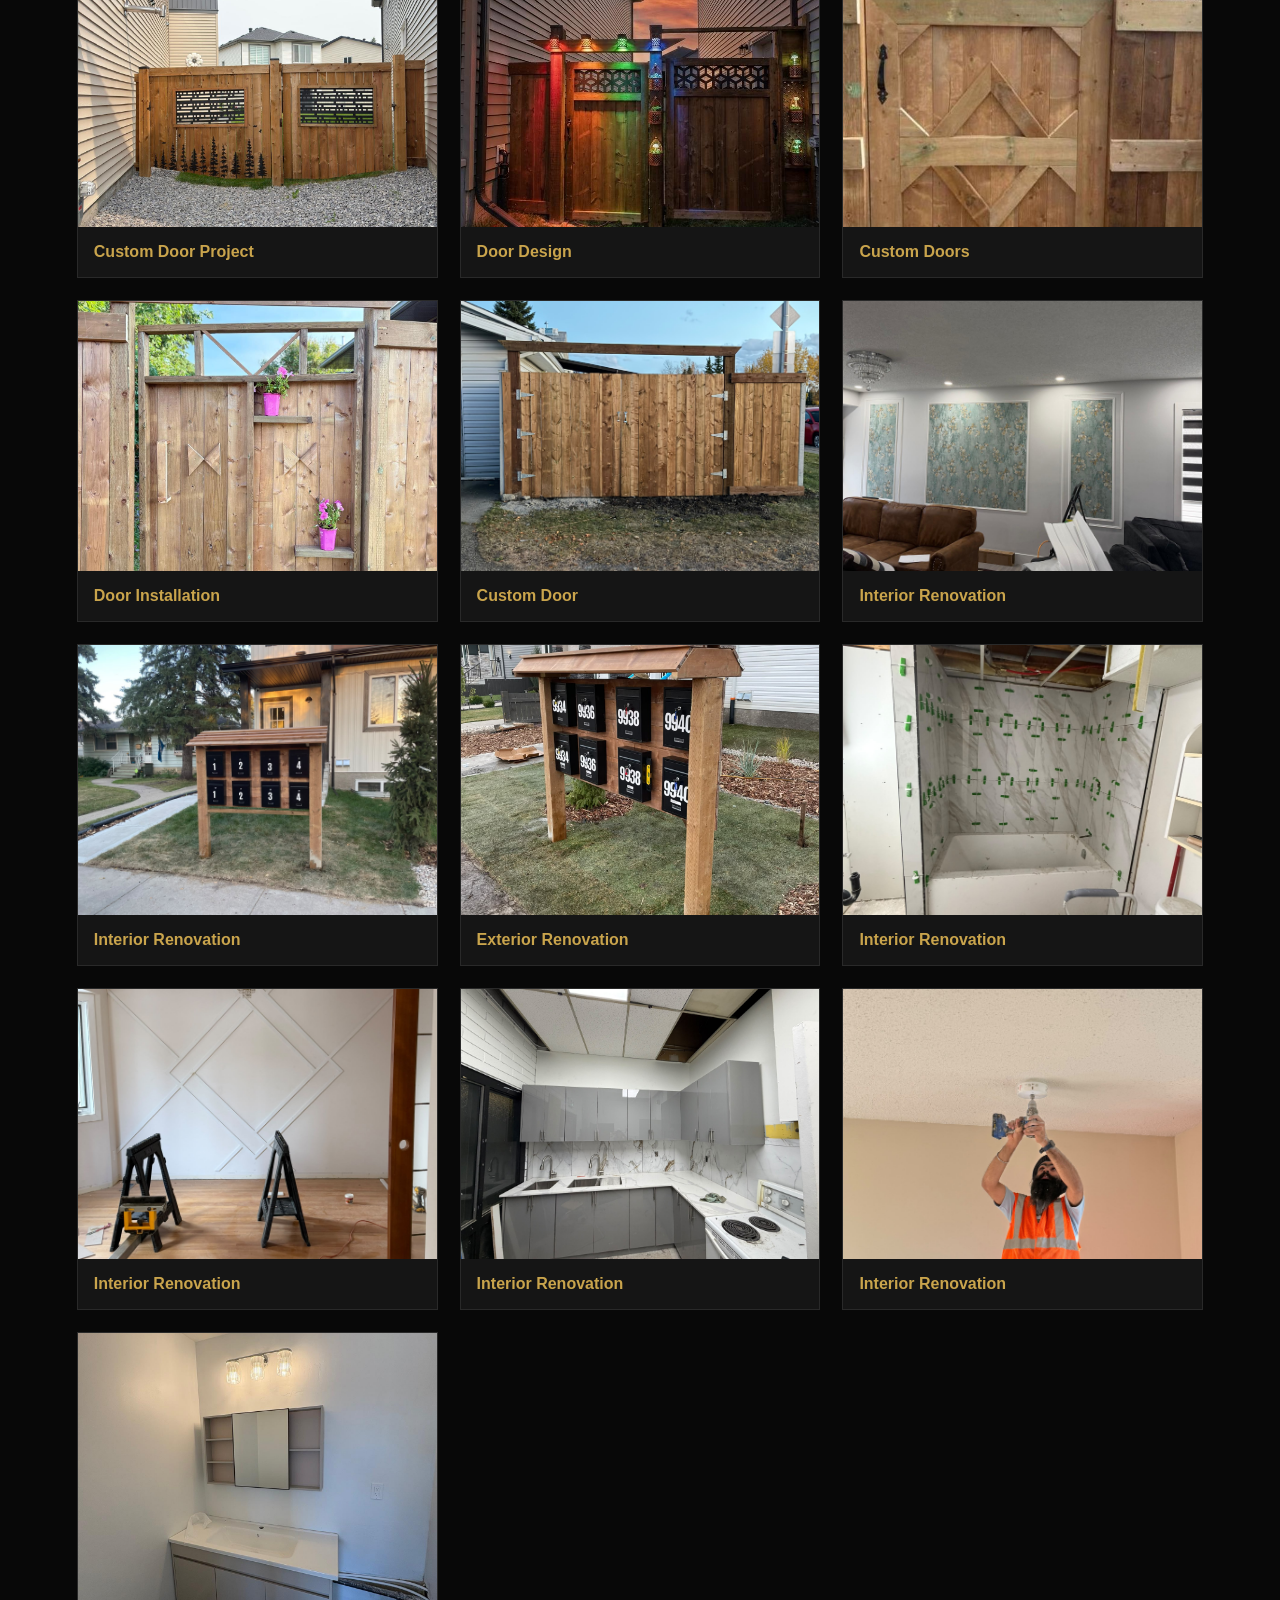
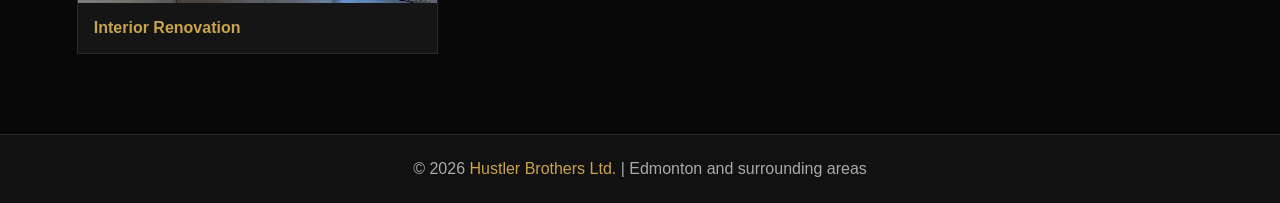
==== commit cee44e1e: "Revise renovation project section in gallery.html Updated comments and added an exterior renovation " ====
--- a/gallery.html
+++ b/gallery.html
@@ -370,12 +370,8 @@
     </div>
 
    
-<!-- INTERIOR RENOVATION PROJECTS -->
-
-<div class="gallery-item" data-category="interiors">
-    <img src="images/renovation007.jpeg" alt="Interior renovation project">
-    <h3>Interior Renovation</h3>
-</div>
+<!-- RENOVATION PROJECTS -->
+
 
 <div class="gallery-item" data-category="interiors">
     <img src="images/renovation1.jpeg" alt="Interior renovation project">
@@ -385,6 +381,11 @@
 <div class="gallery-item" data-category="interiors">
     <img src="images/renovation2.jpeg" alt="Interior renovation project">
     <h3>Interior Renovation</h3>
+</div>
+
+    <div class="gallery-item" data-category="interiors">
+    <img src="images/renovation007.jpeg" alt=" Exterior Renovation project">
+    <h3>Exterior Renovation</h3>
 </div>
 
 <div class="gallery-item" data-category="interiors">
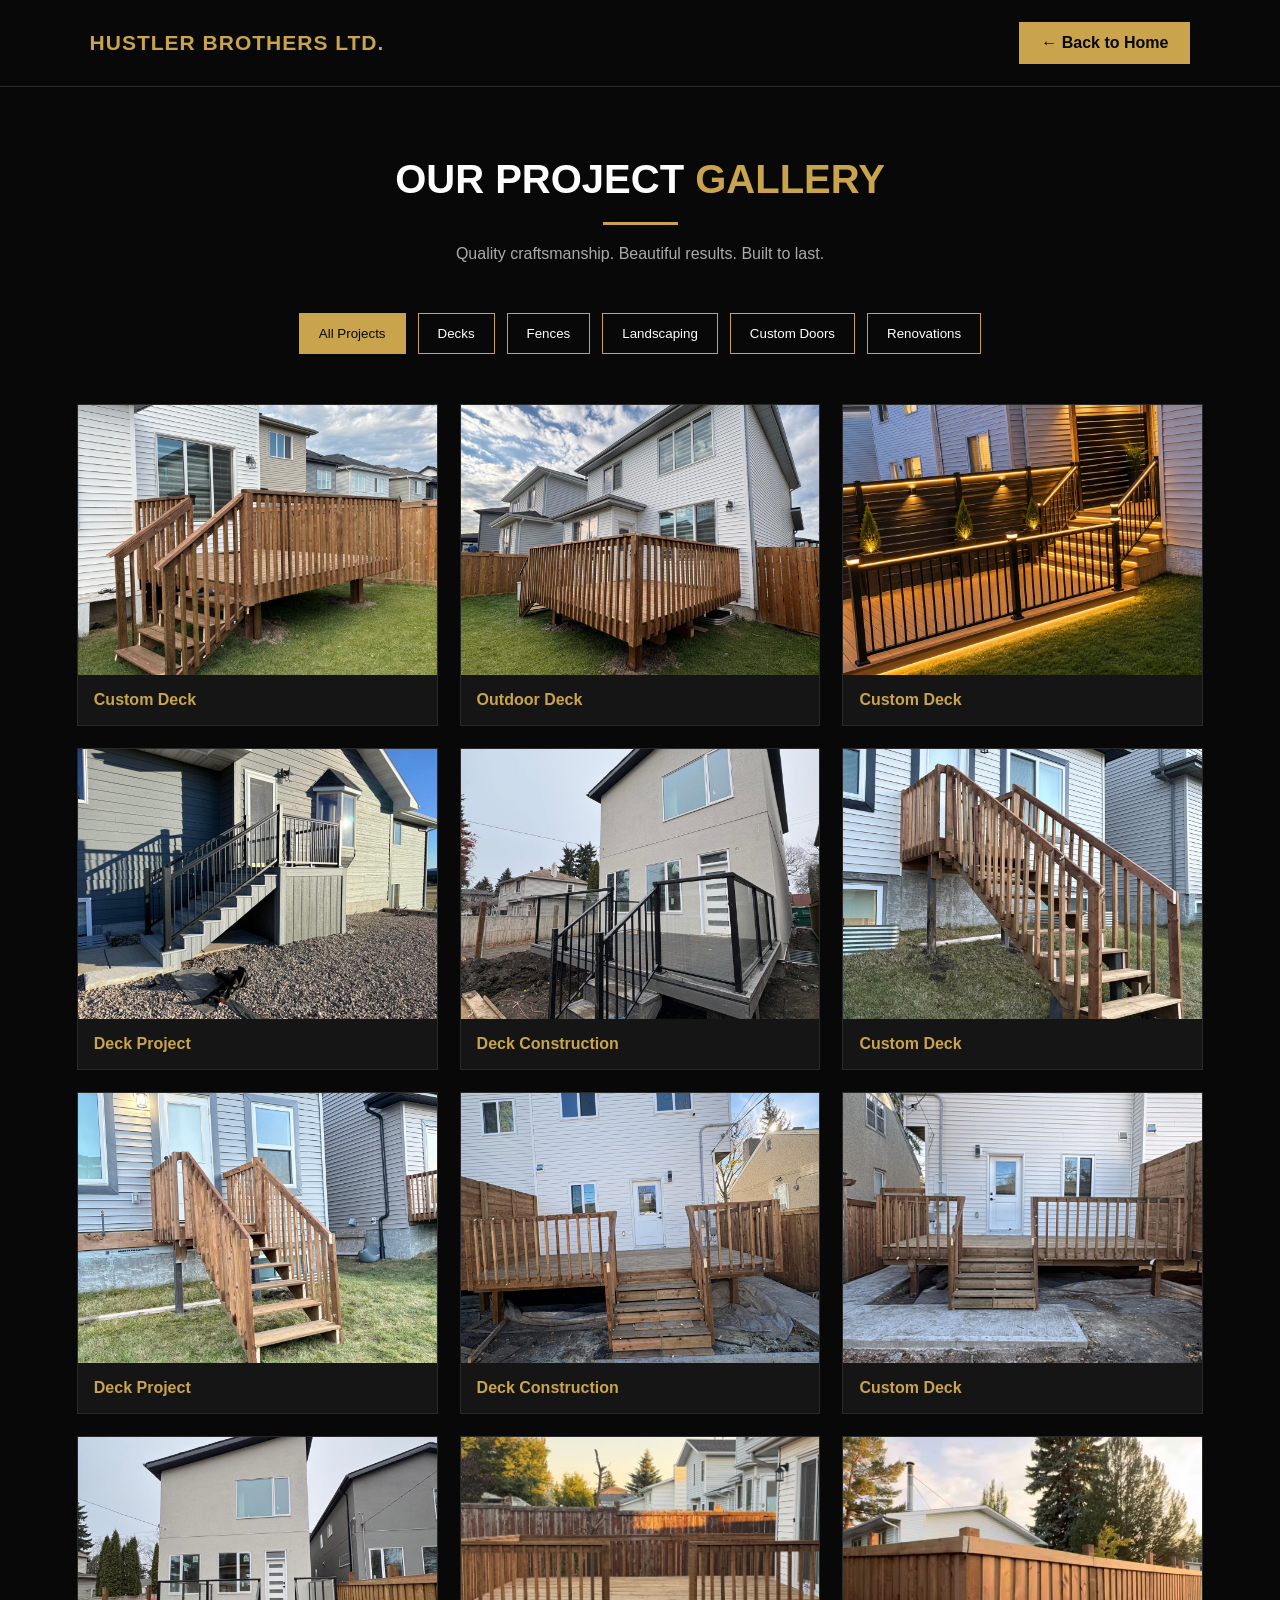
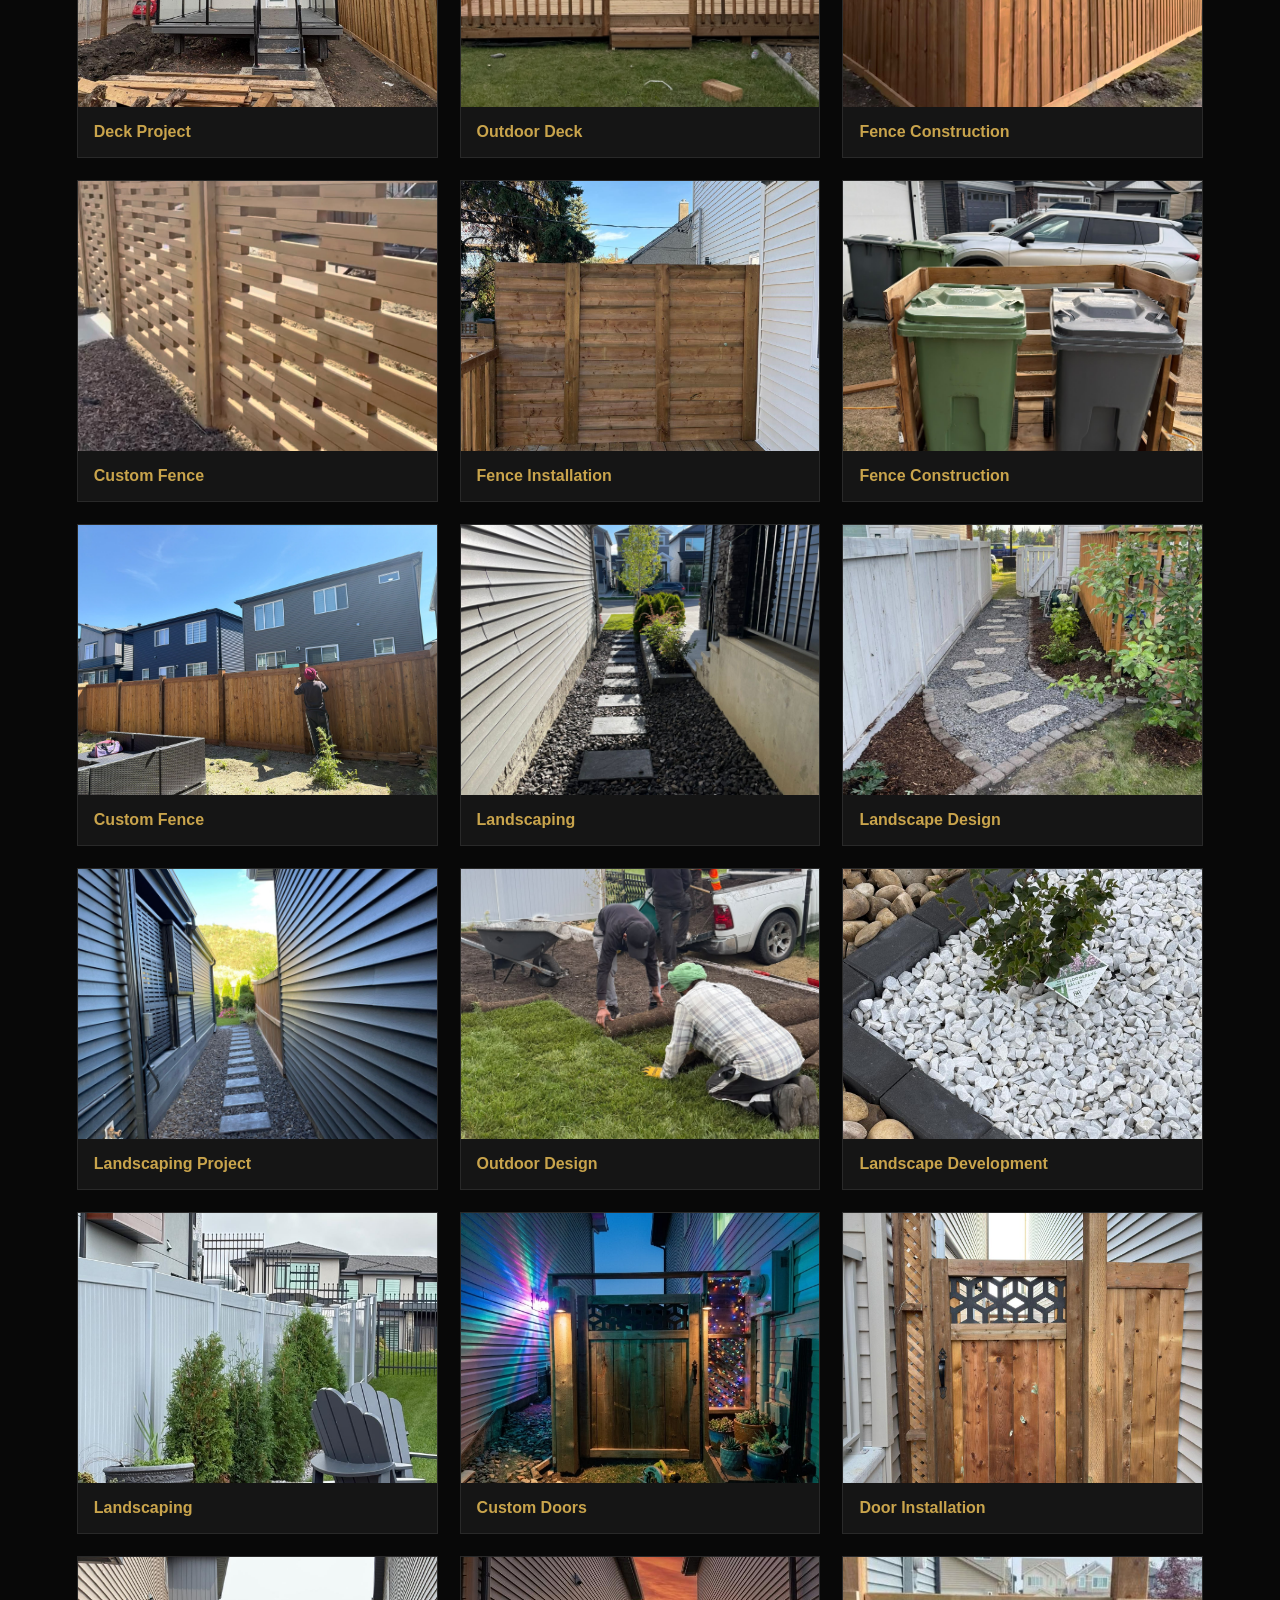
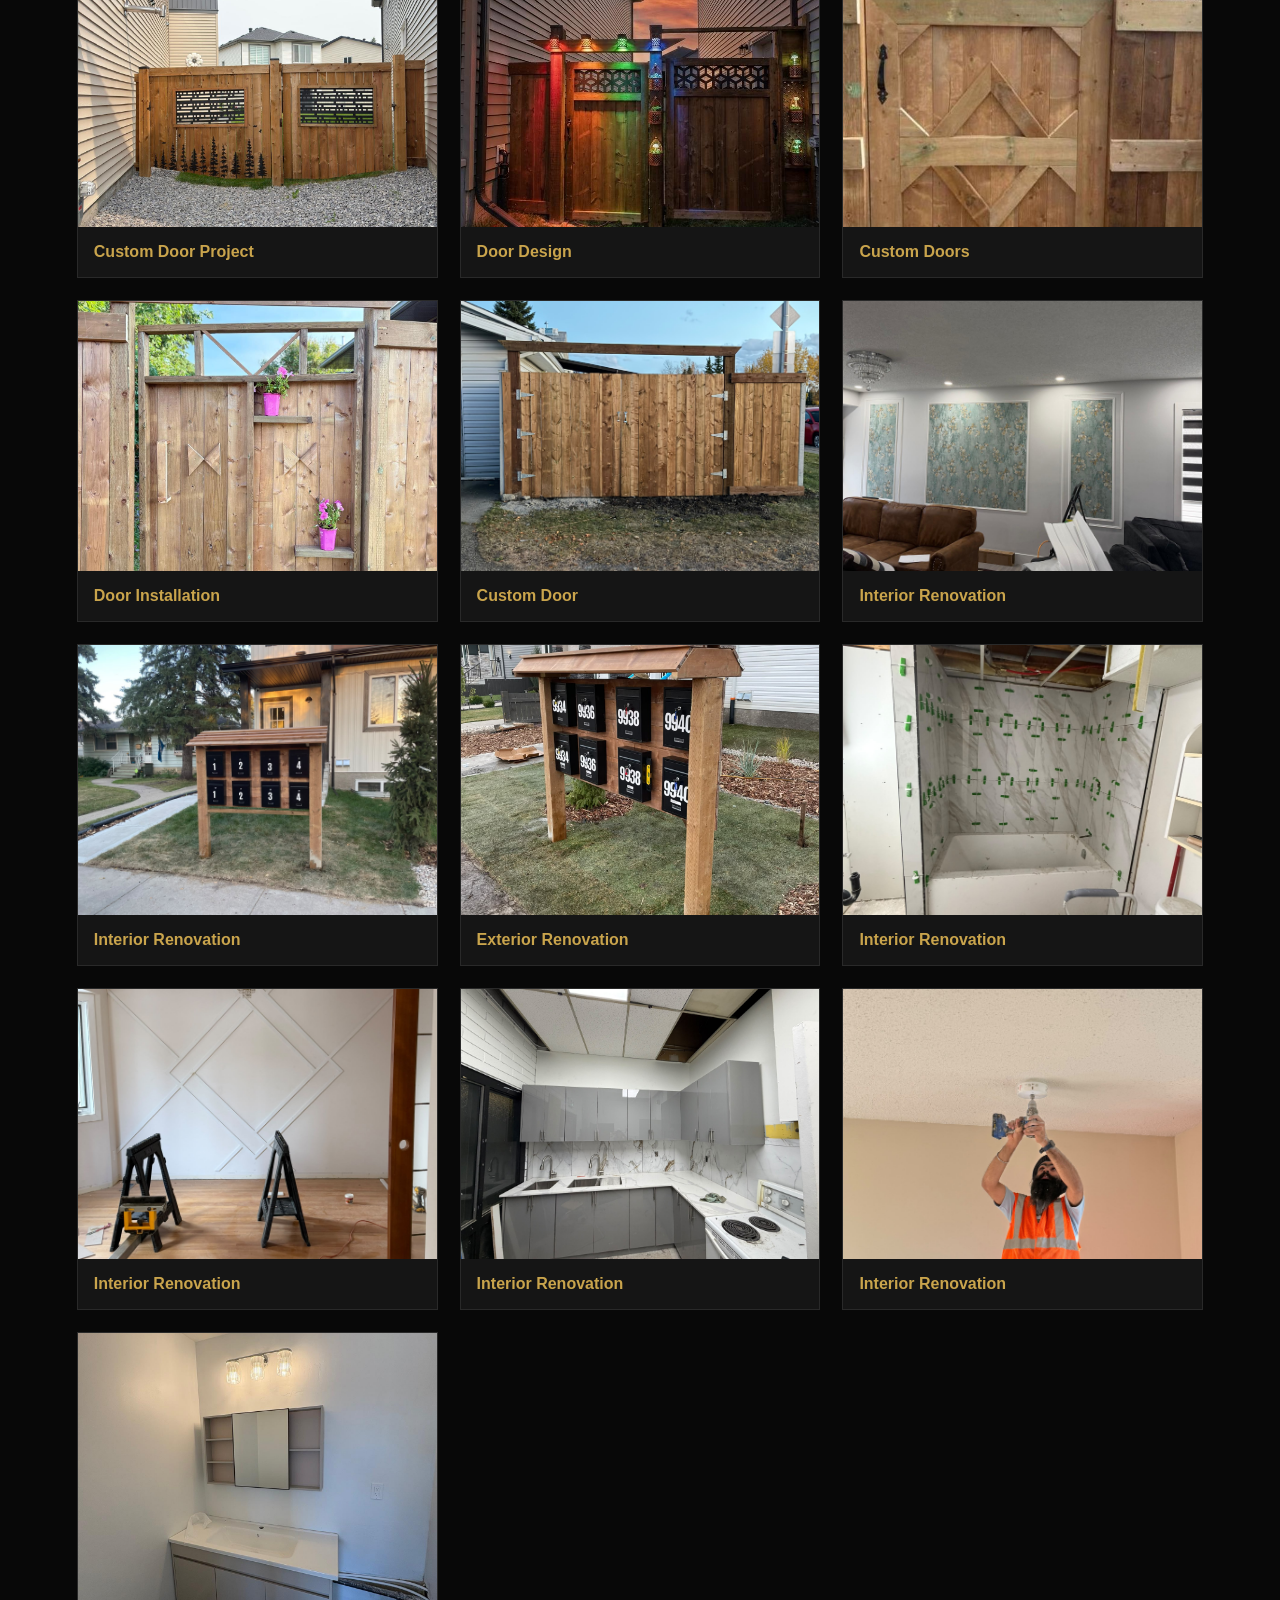
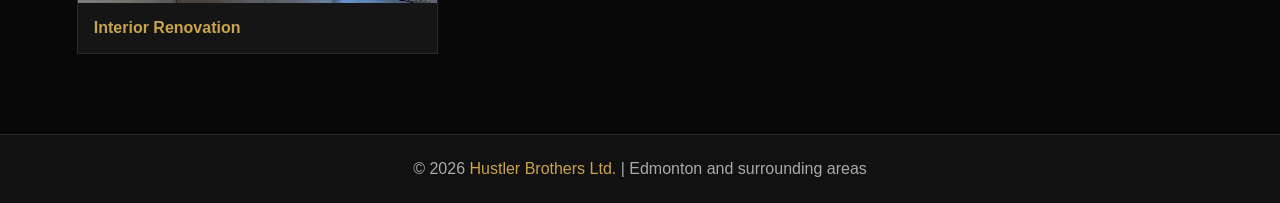
==== commit 75e9fa8b: "Update button text for interior renovations" ====
--- a/gallery.html
+++ b/gallery.html
@@ -208,7 +208,7 @@
     <button data-filter="fences">Fences</button>
     <button data-filter="landscaping">Landscaping</button>
     <button data-filter="doors">Custom Doors</button>
-    <button data-filter="interiors">Interior Renovations</button>
+    <button data-filter="interiors">Renovations</button>
 </div>
 
 <section class="gallery">
